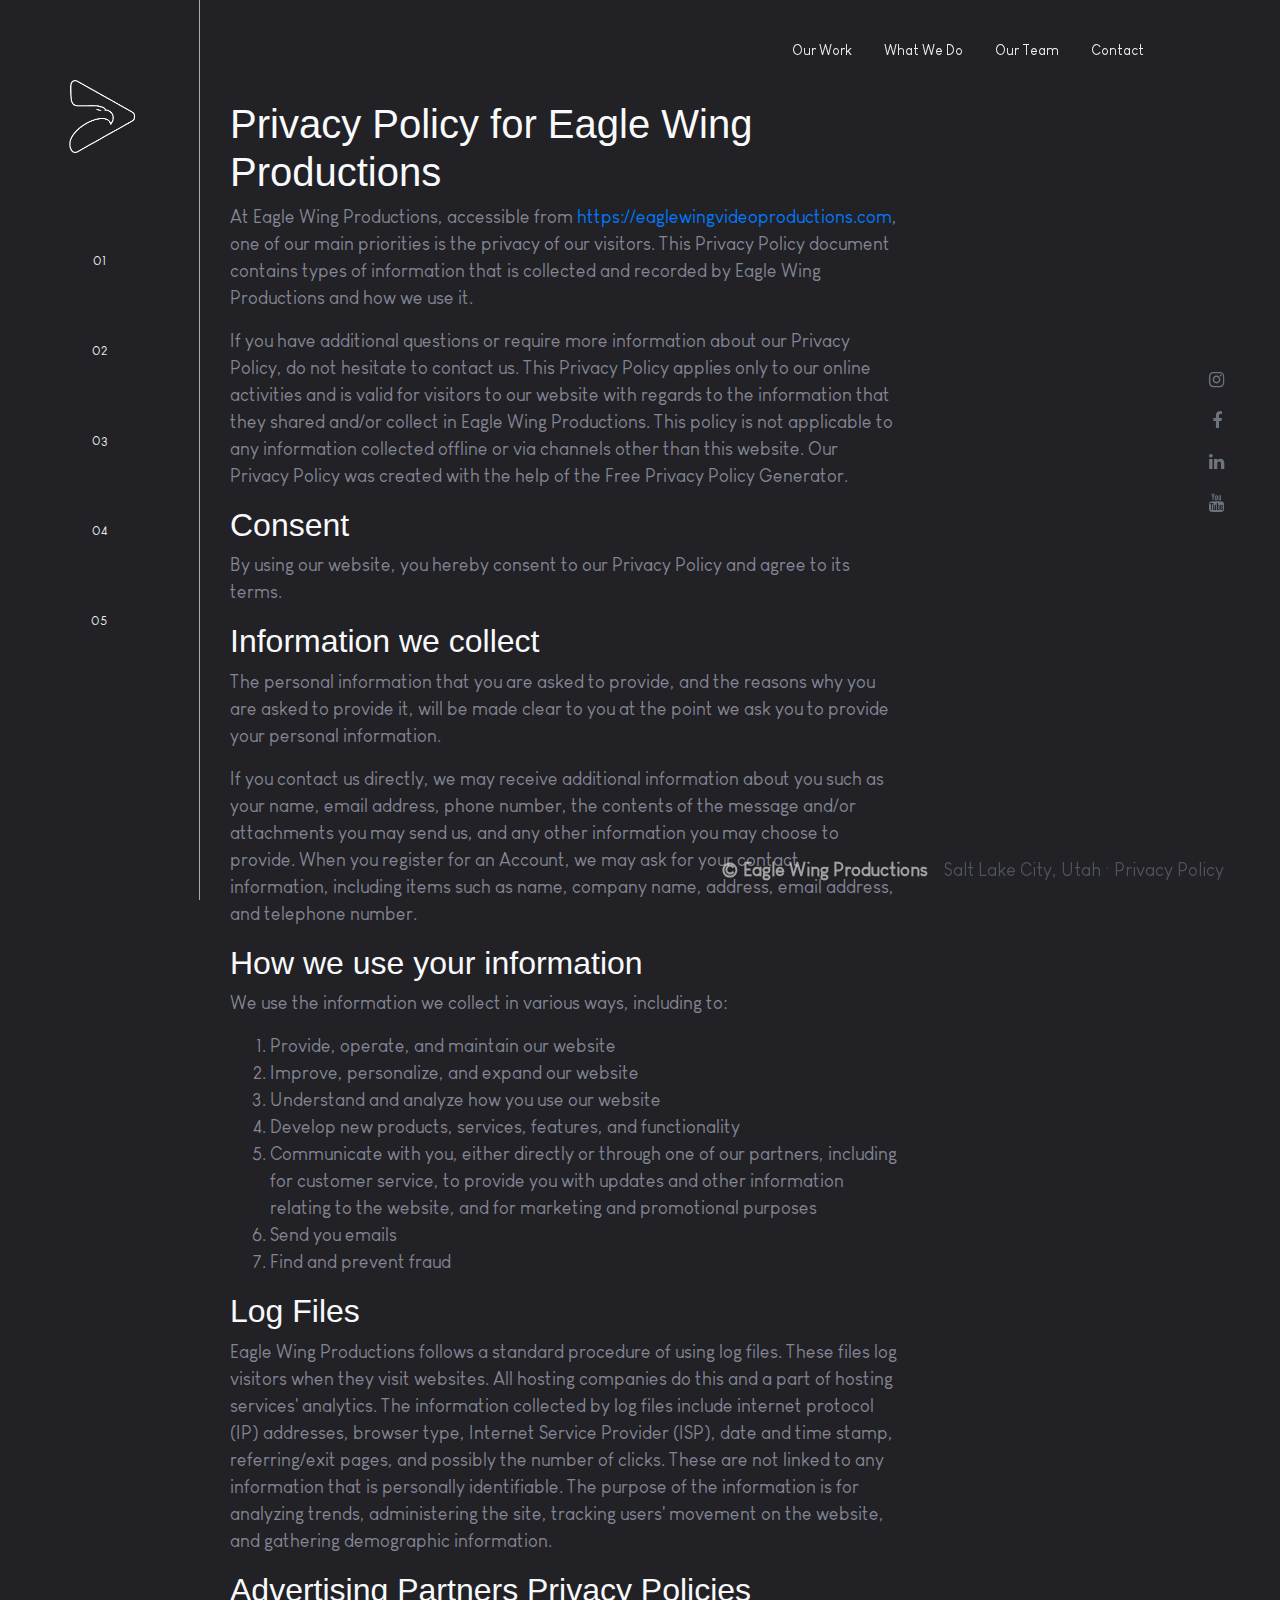
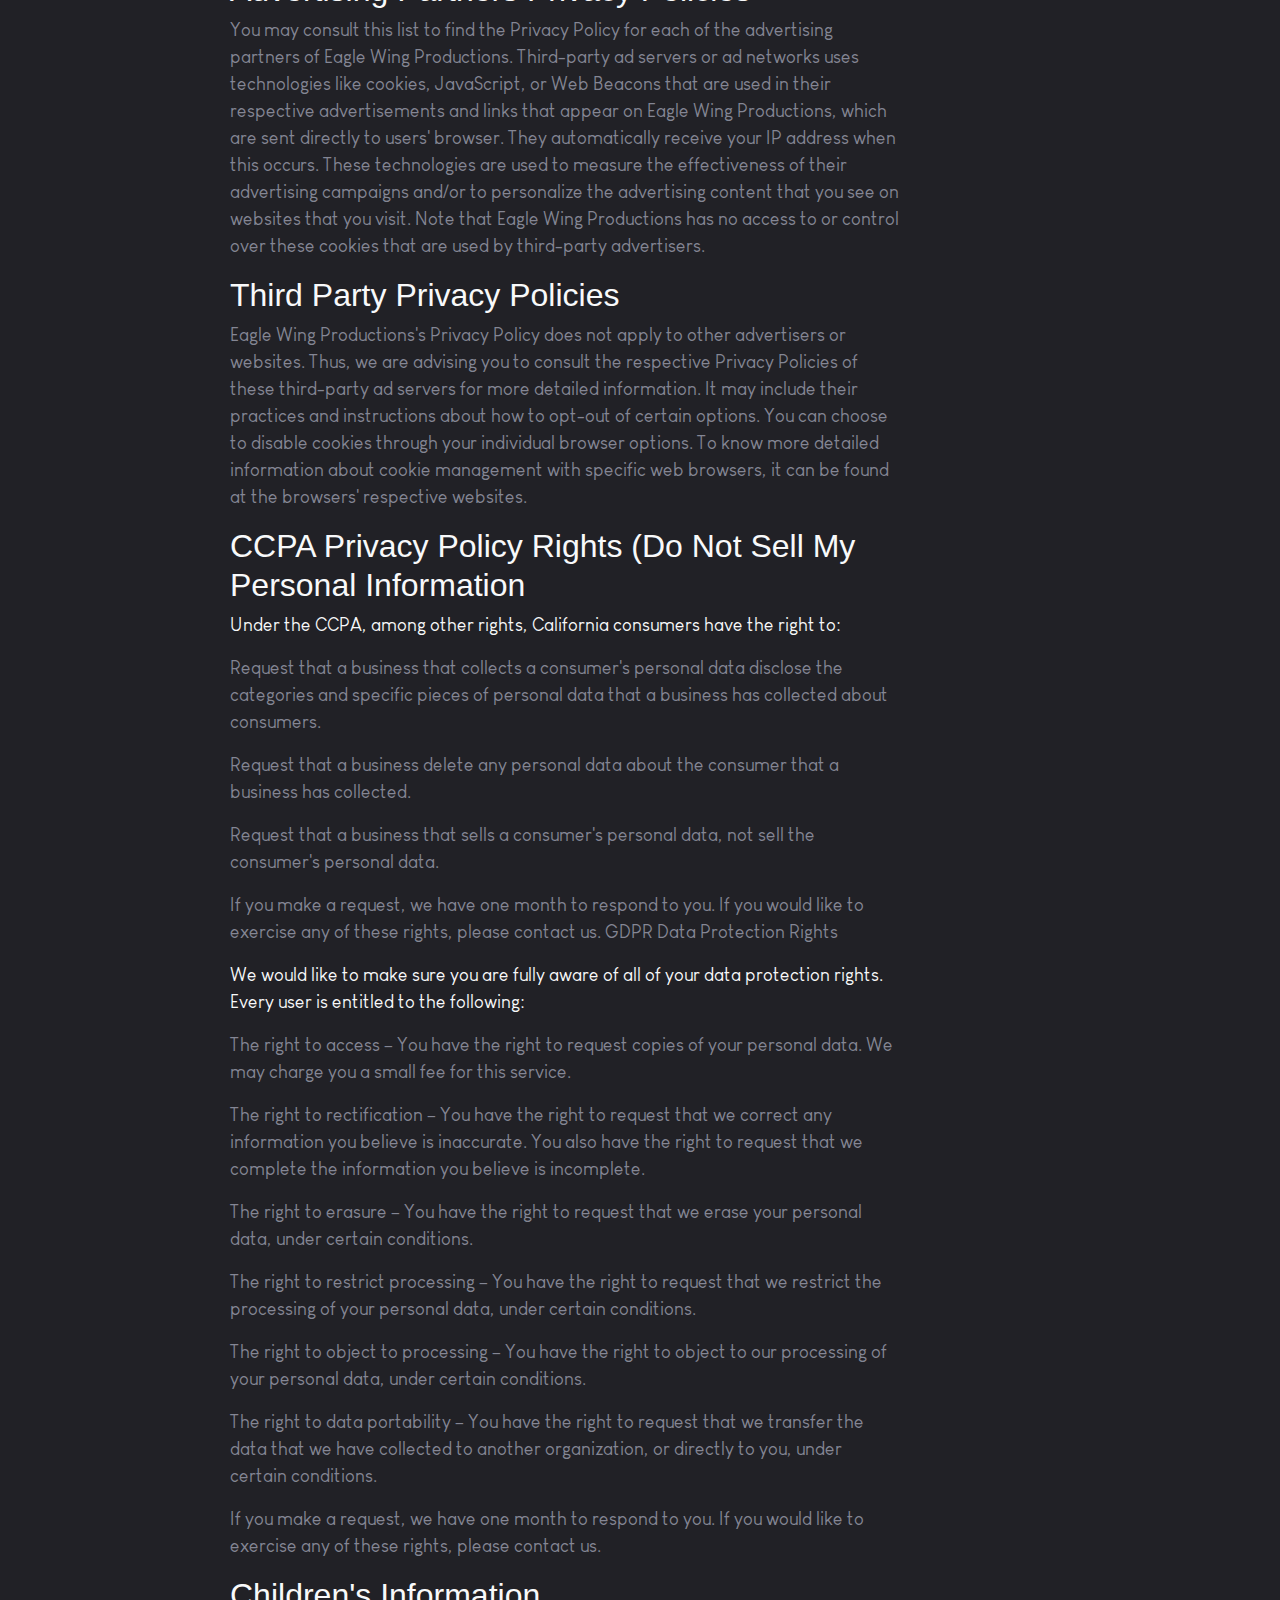
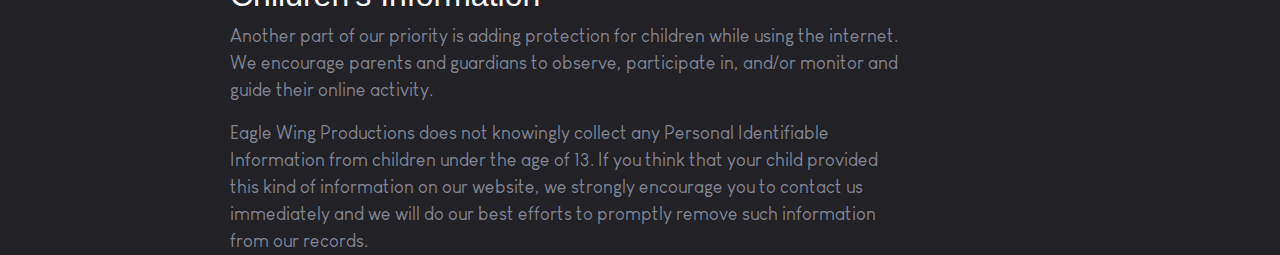
==== privacy-policy.html @ 9ea64480 "UPDATE: added privacy policy pages, updated logos" ====
<!DOCTYPE html>
<html lang="en">
  <head>
    <!-- Google Tag Manager -->
    <script>
      (function (w, d, s, l, i) {
        w[l] = w[l] || [];
        w[l].push({ "gtm.start": new Date().getTime(), event: "gtm.js" });
        var f = d.getElementsByTagName(s)[0],
          j = d.createElement(s),
          dl = l != "dataLayer" ? "&l=" + l : "";
        j.async = true;
        j.src = "https://www.googletagmanager.com/gtm.js?id=" + i + dl;
        f.parentNode.insertBefore(j, f);
      })(window, document, "script", "dataLayer", "GTM-PT353Z7");
    </script>
    <!-- End Google Tag Manager -->
    <meta charset="UTF-8" />
    <meta name="viewport" content="width=device-width, initial-scale=1.0" />
    <meta http-equiv="X-UA-Compatible" content="ie=edge" />

    <title>Eagle Wing Productions | Privacy Policy</title>
    <meta property="og:title" content="Eagle Wing Productions" />
    <meta
      property="og:description"
      content="Read the following provided privacy policy for Eagle Wing Productions."
    />
    <meta property="og:image" content="img/black-logo.png" />
    <link
      rel="stylesheet"
      href="https://fonts.googleapis.com/css?family=Open+Sans:400,600"
    />
    <link
      rel="stylesheet"
      href="https://cdnjs.cloudflare.com/ajax/libs/font-awesome/4.7.0/css/font-awesome.min.css"
    />
    <link rel="stylesheet" href="./css/bootstrap.min.css" />
    <link rel="stylesheet" href="./css/app.css" />
    <link rel="shortcut icon" href="./img/black-logo.png" type="image/x-icon" />
    <script src="./js/app.js" defer></script>
  </head>
  <body>
    <!-- Google Tag Manager (noscript) -->
    <noscript
      ><iframe
        src="https://www.googletagmanager.com/ns.html?id=GTM-PT353Z7"
        height="0"
        width="0"
        style="display: none; visibility: hidden"
      ></iframe
    ></noscript>
    <!-- End Google Tag Manager (noscript) -->

    <div class="pageContainer">
      <div class="menuIcon">
        <svg
          xmlns="http://www.w3.org/2000/svg"
          width="35"
          height="35"
          viewBox="0 0 24 24"
          fill="none"
          stroke="currentColor"
          stroke-width="2"
          stroke-linecap="round"
          stroke-linejoin="round"
          class="feather feather-menu"
        >
          <line x1="3" y1="12" x2="21" y2="12"></line>
          <line x1="3" y1="6" x2="21" y2="6"></line>
          <line x1="3" y1="18" x2="21" y2="18"></line>
        </svg>
      </div>
      <!-- Sidebar -->
      <aside class="containerSidebar">
        <div class="sideNavLogoContainer align-start">
          <a href="/#home">
            <img
              class="img-fluid"
              src="./img/white-logo.png"
              alt="Eagle Wing Productions"
              id="sideNavLogo"
            />
          </a>
        </div>
        <nav id="sideNavLinks">
          <ul>
            <li>
              <a href="/#home" class="nav-link"
                ><span>01</span><span>Home</span></a
              >
            </li>
            <li>
              <a href="/#ourWork" class="nav-link"
                ><span>02</span><span>Our Work</span></a
              >
            </li>
            <li>
              <a href="/#whatWeDo" class="nav-link"
                ><span>03</span><span>What We Do</span></a
              >
            </li>
            <li>
              <a href="/#ourTeam" class="nav-link"
                ><span>04</span><span>Our Team</span></a
              >
            </li>
            <li>
              <a href="/#contactUs" class="nav-link"
                ><span>05</span><span>Contact Us</span></a
              >
            </li>
          </ul>
        </nav>
        <div class="sideNavLogoContainer align-end">
          <!-- <img class="mb-4" src="./img/sidewheel-removebg-preview.png" alt=""> -->
        </div>
      </aside>

      <!-- Main -->
      <main class="containerMain">
        <nav id="topNav">
          <ul>
            <li><a href="/#ourWork" class="nav-link">Our Work</a></li>
            <li><a href="/#whatWeDo" class="nav-link">What We Do</a></li>
            <li><a href="/#ourTeam" class="nav-link">Our Team</a></li>
            <li><a href="/#contactUs" class="nav-link">Contact</a></li>
          </ul>
        </nav>
        <aside id="socialMediaContainer">
          <ul>
            <li>
              <a href="https://www.instagram.com/eaglewingproductions"
                ><i class="fa fa-instagram text-secondary hover-primary"></i
              ></a>
            </li>
            <li>
              <a href="https://www.facebook.com/eaglewingvideoproductions"
                ><i class="fa fa-facebook-f text-secondary hover-primary"></i
              ></a>
            </li>
            <li>
              <a href="https://www.linkedin.com/company/85626900"
                ><i class="fa fa-linkedin text-secondary hover-primary"></i
              ></a>
            </li>
            <li>
              <a href="https://www.youtube.com/channel/UCulRaqNP8wAOh4mTZtdH7AQ"
                ><i class="fa fa-youtube text-secondary hover-primary"></i
              ></a>
            </li>
          </ul>
        </aside>
        <div class="sectionContainer topbuffer">
          <section class="section">
            <div class="container">
              <div class="col-md-8">
                <h1 class="text-light">
                  Privacy Policy for Eagle Wing Productions
                </h1>
                <p>
                  At Eagle Wing Productions, accessible from
                  <a href="https://eaglewingvideoproductions.com"
                    >https://eaglewingvideoproductions.com</a
                  >, one of our main priorities is the privacy of our visitors.
                  This Privacy Policy document contains types of information
                  that is collected and recorded by Eagle Wing Productions and
                  how we use it.
                </p>
                <p>
                  If you have additional questions or require more information
                  about our Privacy Policy, do not hesitate to contact us. This
                  Privacy Policy applies only to our online activities and is
                  valid for visitors to our website with regards to the
                  information that they shared and/or collect in Eagle Wing
                  Productions. This policy is not applicable to any information
                  collected offline or via channels other than this website. Our
                  Privacy Policy was created with the help of the Free Privacy
                  Policy Generator.
                </p>
              </div>
              <div class="col-md-8">
                <h2 class="text-light">Consent</h2>
                <p>
                  By using our website, you hereby consent to our Privacy Policy
                  and agree to its terms.
                </p>
              </div>
              <div class="col-md-8">
                <h2 class="text-light">Information we collect</h2>
                <p>
                  The personal information that you are asked to provide, and
                  the reasons why you are asked to provide it, will be made
                  clear to you at the point we ask you to provide your personal
                  information.
                </p>
                <p>
                  If you contact us directly, we may receive additional
                  information about you such as your name, email address, phone
                  number, the contents of the message and/or attachments you may
                  send us, and any other information you may choose to provide.
                  When you register for an Account, we may ask for your contact
                  information, including items such as name, company name,
                  address, email address, and telephone number.
                </p>
              </div>
              <div class="col-md-8">
                <h2 class="text-light">How we use your information</h2>
                <p>
                  We use the information we collect in various ways, including
                  to:
                </p>
                <ol>
                  <li>Provide, operate, and maintain our website</li>
                  <li>Improve, personalize, and expand our website</li>
                  <li>Understand and analyze how you use our website</li>
                  <li>
                    Develop new products, services, features, and functionality
                  </li>
                  <li>
                    Communicate with you, either directly or through one of our
                    partners, including for customer service, to provide you
                    with updates and other information relating to the website,
                    and for marketing and promotional purposes
                  </li>
                  <li>Send you emails</li>
                  <li>Find and prevent fraud</li>
                </ol>
              </div>
              <div class="col-md-8">
                <h2 class="text-light">Log Files</h2>
                <p>
                  Eagle Wing Productions follows a standard procedure of using
                  log files. These files log visitors when they visit websites.
                  All hosting companies do this and a part of hosting services'
                  analytics. The information collected by log files include
                  internet protocol (IP) addresses, browser type, Internet
                  Service Provider (ISP), date and time stamp, referring/exit
                  pages, and possibly the number of clicks. These are not linked
                  to any information that is personally identifiable. The
                  purpose of the information is for analyzing trends,
                  administering the site, tracking users' movement on the
                  website, and gathering demographic information.
                </p>
              </div>
              <div class="col-md-8">
                <h2 class="text-light">
                  Advertising Partners Privacy Policies
                </h2>
                <p>
                  You may consult this list to find the Privacy Policy for each
                  of the advertising partners of Eagle Wing Productions.
                  Third-party ad servers or ad networks uses technologies like
                  cookies, JavaScript, or Web Beacons that are used in their
                  respective advertisements and links that appear on Eagle Wing
                  Productions, which are sent directly to users' browser. They
                  automatically receive your IP address when this occurs. These
                  technologies are used to measure the effectiveness of their
                  advertising campaigns and/or to personalize the advertising
                  content that you see on websites that you visit. Note that
                  Eagle Wing Productions has no access to or control over these
                  cookies that are used by third-party advertisers.
                </p>
              </div>
              <div class="col-md-8">
                <h2 class="text-light">Third Party Privacy Policies</h2>
                <p>
                  Eagle Wing Productions's Privacy Policy does not apply to
                  other advertisers or websites. Thus, we are advising you to
                  consult the respective Privacy Policies of these third-party
                  ad servers for more detailed information. It may include their
                  practices and instructions about how to opt-out of certain
                  options. You can choose to disable cookies through your
                  individual browser options. To know more detailed information
                  about cookie management with specific web browsers, it can be
                  found at the browsers' respective websites.
                </p>
              </div>
              <div class="col-md-8">
                <h2 class="text-light">
                  CCPA Privacy Policy Rights (Do Not Sell My Personal
                  Information
                </h2>
                <p class="text-light">
                  Under the CCPA, among other rights, California consumers have
                  the right to:
                </p>
                <p>
                  Request that a business that collects a consumer's personal
                  data disclose the categories and specific pieces of personal
                  data that a business has collected about consumers.
                </p>
                <p>
                  Request that a business delete any personal data about the
                  consumer that a business has collected.
                </p>
                <p>
                  Request that a business that sells a consumer's personal data,
                  not sell the consumer's personal data.
                </p>
                <p>
                  If you make a request, we have one month to respond to you. If
                  you would like to exercise any of these rights, please contact
                  us. GDPR Data Protection Rights
                </p>
                <p class="text-light">
                  We would like to make sure you are fully aware of all of your
                  data protection rights. Every user is entitled to the
                  following:
                </p>
                <p>
                  The right to access – You have the right to request copies of
                  your personal data. We may charge you a small fee for this
                  service.
                </p>
                <p>
                  The right to rectification – You have the right to request
                  that we correct any information you believe is inaccurate. You
                  also have the right to request that we complete the
                  information you believe is incomplete.
                </p>
                <p>
                  The right to erasure – You have the right to request that we
                  erase your personal data, under certain conditions.
                </p>
                <p>
                  The right to restrict processing – You have the right to
                  request that we restrict the processing of your personal data,
                  under certain conditions.
                </p>
                <p>
                  The right to object to processing – You have the right to
                  object to our processing of your personal data, under certain
                  conditions.
                </p>
                <p>
                  The right to data portability – You have the right to request
                  that we transfer the data that we have collected to another
                  organization, or directly to you, under certain conditions.
                </p>
                <p>
                  If you make a request, we have one month to respond to you. If
                  you would like to exercise any of these rights, please contact
                  us.
                </p>
              </div>
              <div class="col-md-8">
                <h2 class="text-light">Children's Information</h2>
                <p>
                  Another part of our priority is adding protection for children
                  while using the internet. We encourage parents and guardians
                  to observe, participate in, and/or monitor and guide their
                  online activity.
                </p>
                <p>
                  Eagle Wing Productions does not knowingly collect any Personal
                  Identifiable Information from children under the age of 13. If
                  you think that your child provided this kind of information on
                  our website, we strongly encourage you to contact us
                  immediately and we will do our best efforts to promptly remove
                  such information from our records.
                </p>
              </div>
            </div>
          </section>

          <footer>
            <div>
              <div class="d-inline mx-1 text-light">
                <strong>© Eagle Wing Productions</strong>
              </div>
              <div class="d-inline mx-2">
                <span class="text-muted">Salt Lake City, Utah</span>
                ·
                <a href="./privacy-policy.html" class="text-muted"
                  >Privacy Policy</a
                >
              </div>
            </div>
          </footer>
        </div>
      </main>
    </div>
  </body>
</html>
---- css/app.css ----
@font-face {
  font-family: "Louis George Cafe";
  src: url("../webfonts/LouisGeorgeCafe.ttf") format("truetype");
  font-weight: normal;
  font-style: normal;
}

:root {
  --primary: #be8f1a;
  --secondary: #848694;
  --gray: #323337;
  --dark: #212126;
  --font-family: "Louis George Cafe", Arial, Helvetica, sans-serif;
}

html {
  scroll-behavior: smooth;
  box-sizing: border-box;
}

body {
  font-family: var(--font-family);
  font-size: 18px;
  font-weight: 400;
  overflow-x: hidden;
  color: var(--secondary);
  background: var(--dark);
  padding: 0;
  margin: 0;
}

h1,
h2,
h3,
h4,
h5,
h6 {
  font-family: "Century Gothic Bold", Arial, Helvetica, sans-serif;
}

a#showreelBtn {
  display: inline-block;
  font-size: inherit;
}

.maxw-550 {
  max-width: 550px;
}

.pageContainer {
  display: flex;
  /* height: 100vh; */
}

.containerSidebar {
  border-right: 0.01px solid #aaa;
  width: 100%;
  z-index: 9998;
  position: fixed;
  left: -100%;
  display: grid;
  grid-template-rows: 1fr 2fr 1fr;
  background-color: rgba(0, 0, 0, 0.9);
  height: 100vh;
}

.sectionContainer {
  height: 100vh;
}

.section {
  /* Take full size */
  min-height: 75vh;
  margin-top: 5rem;
  margin-bottom: 5rem;
  width: 100%;
}

/* .no-x {
  overflow-x: hidden;
} */

.menuIcon {
  position: absolute;
  top: 5px;
  left: 5px;
  padding: 0.3rem;
  z-index: 9999;
}

.containerMain {
  /* Take the remaining width */
  flex: 1;
  position: relative;
}

a {
  transition: all 0.3s ease;
}

.mt-185 {
  margin-top: 185px;
}

.h1 {
  font-size: 3.5rem;
  font-weight: 700;
}

#showreelBtn,
#submitBtn {
  background-color: transparent;
  border-top-right-radius: 15px;
  border-bottom-left-radius: 15px;
  color: #eee;
  border: 1px solid #aaa;
  font-size: 0.85rem;
  font-weight: 600;
  padding: 0;
  transition: border-color, background-color 0.3s;
}

#showreelBtn:hover,
#submitBtn:hover {
  border-color: #fff;
  background-color: var(--primary);
}

.sectionTitle {
  color: var(--primary);
  text-transform: uppercase;
  letter-spacing: 0.5rem;
  font-size: 0.85rem;
}

#home {
  background-size: cover;
  background-position: 80% 0%;
  background-repeat: no-repeat;
  position: relative;
  overflow: hidden;
}

#myVideo {
  position: absolute;
  right: -15px;
  top: -215px;
  width: 100%;
  height: 100%;
  z-index: -1;
  border: 3px solid rgb(33, 33, 37);
  background-color: var(--dark);
}

/* OUR WORK */

#ourWork {
  background-image: url(../img/backgrounds/our-work.png);
  background-size: cover;
  background-position: 80% 0%;
  background-repeat: no-repeat;
}

.videoContainer {
  display: grid;
  grid-template-columns: 1fr;
  grid-template-rows: auto;
  align-items: center;
  margin-top: 1rem;
  margin-bottom: 1rem;
  max-width: 1400px;
  margin-left: auto;
  margin-right: auto;
}

.videoContainer > img {
  z-index: 1;
  display: none;
}

.videoContainer > iframe {
  aspect-ratio: 16/9;
  width: 100%;
}

.dim {
  animation: dim 0.5s ease-in-out;
}

@keyframes dim {
  50% {
    opacity: 0.5;
  }
  100% {
    opacity: 1;
  }
}

.grayscale {
  filter: grayscale(100%);
}

.arrow:hover {
  transform: scale(1.1);
  cursor: pointer;
}

/* END OUR WORK */

/* SERVICES */
.servicesContainer {
  display: grid;
  grid-template-columns: 1fr;
  grid-template-rows: repeat(4, 100px);
  gap: 10px 10px;
}

.services {
  border-radius: 5px;
  color: white;
  font-size: 1.3rem;
  font-weight: 600;
}

.services:nth-child(1) {
  background-image: url(../img/gallery/video-production.jpeg);
  background-size: cover;
  background-position: 0% 50%;
  background-repeat: no-repeat;
}
.services:nth-child(2) {
  background-image: url(../img/gallery/custom-request.jpeg);
  background-size: cover;
  background-position: 0% 50%;
  background-repeat: no-repeat;
}
.services:nth-child(3) {
  background-image: url(../img/gallery/commercials.jpeg);
  background-size: cover;
  background-position: 0% 0%;
  background-repeat: no-repeat;
}
.services:nth-child(4) {
  background-image: url(../img/gallery/corporate-video.jpeg);
  background-size: cover;
  background-position: 0% 65%;
  background-repeat: no-repeat;
}

.clientsContainer {
  margin-top: 3rem;
  margin-bottom: 3rem;
  text-align: center;
  /* height: 43px; */
  /* width: 5076px; */
  /* background: url(../img/clients/all-clients-xl\ \(1\).png);
  animation: slide 60s linear infinite; */
  display: flex;
  justify-content: space-evenly;
  align-items: center;
  flex-wrap: wrap;
  gap: 2rem;
}

.flex-item {
  flex-basis: 25%;
}

@keyframes slide {
  0% {
    transform: translate3d(0, 0, 0);
  }
  100% {
    transform: translate3d(-1692px, 0, 0); /* The image width */
  }
}
/* END SERVICES */

/* #whatWeDo {
  position: relative;
} */

#servicesEagle {
  position: absolute;
  right: 0;
  top: -340px;
  max-width: 100%;
}

.show-mobile {
  display: block;
}

#contactUs {
  background-image: url(../img/backgrounds/what-we-do.png);
  background-size: cover;
  background-position: 80% 0%;
  background-repeat: no-repeat;
}

.btn {
  color: #fff;
  border: 1px solid #fff;
  padding: 0.75rem;
  border-radius: 0px 15px 0px 15px;
}

.btn:hover {
  background-color: #be8f1a;
}

.color-primary {
  color: var(--primary);
}

.color-gray {
  color: var(--secondary);
}

.color-light {
  color: #eee;
}

.background-primary {
  background-color: var(--primary);
}

.bg-clip {
  overflow: clip;
}

/* NAVS */
.nav-link {
  font-weight: 400;
  font-size: 14px;
}

.nav-link:hover {
  color: white;
}

/* TOPNAV */
#topNav {
  position: fixed;
  top: 2rem;
  display: none;
  z-index: 9999;
}

#topNav > ul {
  display: flex;
  list-style: none;
  padding: 0;
  transition: background-color 0.3s;
  border-radius: 5px;
}

#topNav .nav-link {
  color: #eee;
}

/* SIDENAV */
#sideNavLogo {
  max-width: 100px;
  padding-left: 10px;
  margin-top: 4.5rem;
}

.sideNavLogoContainer {
  display: flex;
  justify-content: center;
}

.align-start {
  align-items: flex-start;
}

.align-end {
  align-items: flex-end;
}

#sideNavLinks > ul {
  padding: 0;
  list-style: none;
  display: flex;
  flex-direction: column;
  align-items: stretch;
  justify-content: space-around;
  height: 100%;
}

#sideNavLinks .nav-link {
  color: #eee;
  font-size: 0.8rem;
  display: flex;
  flex-direction: column;
  align-items: center;
  justify-content: center;
  padding-top: 0px;
  padding-bottom: 0px;
}

#sideNavLinks .nav-link:hover {
  border-right: 2px solid #eee;
}

#sideNavLinks .active > span:nth-child(2) {
  opacity: 1;
}

/* END SIDENAV */

/* SOCIAL MEDIA ICONS */
#socialMediaContainer {
  position: fixed;
  right: 3rem;
  display: none;
  height: 100%;
  z-index: 9999;
}

#socialMediaContainer ul {
  list-style: none;
  padding: 0;
  display: flex;
  flex-direction: column;
  justify-content: space-around;
  align-items: center;
  height: 20%;
  padding: 0.5rem;
  transition: background-color 0.3s;
  border-radius: 5px;
}

.hover-primary:hover {
  color: var(--primary) !important;
}

/* END NAVS */

/* CONTACT FORM */
.form .form-control {
  background-color: transparent;
  color: #eee;
  border-top: none;
  border-left: none;
  border-right: none;
  border-bottom: 1px solid #aaa;
}

.form .form-control:focus {
  border-top: none;
  border-left: none;
  border-right: none;
  border-color: #fff;
}

.form .form-control:hover {
  border-color: #fff;
}

.form label {
  font-size: 0.85rem;
  font-weight: 600;
}

.alert {
  position: fixed;
  text-align: center;
  top: 2rem;
  max-width: 600px;
  min-width: 300px;
  left: 20%;
}

.d-none {
  display: none;
}
/* END CONTACT FORM */

/* LIGHTBOX */
#fade {
  display: none;
  position: fixed;
  top: 0%;
  left: 0%;
  width: 100%;
  height: 100%;
  background-color: black;
  z-index: 1001;
  -moz-opacity: 0.8;
  opacity: 0.8;
  filter: alpha(opacity=80);
}

#VisaChipCardVideo {
  width: 100%;
  max-width: 100%;
  aspect-ratio: 16/9;
}

#light {
  display: none;
  position: fixed;
  top: 5vh;
  left: 0;
  width: 100vw;
  max-width: 100vw;
  margin-left: auto;
  margin-right: auto;
  background: transparent;
  z-index: 1002;
  overflow: visible;
  transition: display 2s;
}

#boxclose {
  float: right;
  cursor: pointer;
  color: #fff;
  border: 1px solid #aeaeae;
  border-radius: 3px;
  background: #222222;
  font-size: 31px;
  font-weight: bold;
  display: inline-block;
  line-height: 0px;
  padding: 11px 3px;
  position: absolute;
  right: 2px;
  top: 2px;
  z-index: 1002;
  opacity: 0.9;
}

.boxclose:before {
  content: "×";
}

#fade:hover ~ #boxclose {
  display: none;
}

.test:hover ~ .test2 {
  display: none;
}

/* MEDIA QUERIES */

@media screen and (min-width: 768px) {
  .flex-item {
    flex: 1 1;
  }

  .topbuffer {
    margin-top: 100px;
  }
  /* FOOTER */
  footer {
    position: fixed;
    bottom: 1rem;
    right: 3rem;
    width: fit-content;
    z-index: 9999;
    opacity: 0.6;
    transition: opacity 0.5s;
  }
  footer:hover {
    opacity: 1;
  }
  #myVideo {
    right: 0;
    top: 0;
  }
  #whatWeDo,
  #ourTeam {
    height: fit-content;
  }
  #servicesEagle {
    position: absolute;
    right: -140px;
    top: -340px;
    max-width: 290%;
  }
  .menuIcon {
    display: none;
  }
  .containerMain {
    margin-left: 200px;
  }
  .containerSidebar {
    width: 20%;
    max-width: 200px;
    position: fixed;
    left: 0%;
    z-index: 9999;
    background-color: var(--dark);
    font-size: inherit;
  }
  #topNav {
    display: flex;
    justify-content: flex-end;
    align-items: center;
    width: calc(100% - 25%);
  }
  #socialMediaContainer {
    display: flex;
    align-items: center;
  }
  .videoContainer img:nth-child(3) {
    display: initial;
  }
  .videoContainer {
    grid-template-columns: 1.25fr 1fr;
    margin-top: 4rem;
    margin-bottom: 4rem;
  }
  #sideNavLinks .active {
    border-right: 2px solid #eee;
  }

  #sideNavLinks a > span:nth-child(2) {
    opacity: 0;
    transition: opacity 0.3s;
  }
  #sideNavLinks a > span:nth-child(2):hover {
    opacity: 1;
  }
  .section {
    height: 70%;
    margin-top: 0;
    margin-bottom: 0;
  }
  #light {
    left: calc((100vw - 80vw) / 2);
    width: 80vw;
    max-width: 100vw;
    z-index: 99999;
  }
}

@media screen and (min-width: 992px) {
  #whatWeDo,
  #ourTeam {
    height: 100%;
  }
  .servicesContainer {
    grid-template-columns: 1fr 1fr;
    grid-template-rows: 1fr 1fr;
    z-index: -1;
  }
  .videoContainer img {
    display: initial;
  }
  .videoContainer {
    grid-template-columns: 1fr 1.25fr 1fr;
  }
  #ourTeamImg {
    position: absolute;
    left: 0;
    top: -215px;
    max-width: 125%;
  }
  /* #ourTeam {
    background-image: url(../img/take1ourteam.png);
    background-size: 50%;
    background-position: 90% 65%;
    background-repeat: no-repeat;
  } */
  .show-mobile {
    display: none;
  }
}

@media screen and (min-width: 1200px) {
  /* #ourTeam {
    background-position: 90% 80%;
  } */
  .section {
    height: 100%;
  }
}
@media screen and (min-width: 1400px) {
  /* #ourTeam {
    background-position: 90% 90%;
  } */
}
@media screen and (min-width: 1600px) {
  /* #ourTeam {
    background-position: 90% 105%;
  } */
}

@media (orientation: landscape) {
  #light {
    left: calc((100vw - 80vw) / 2);
    width: 80vw;
    max-width: 100vw;
  }
}
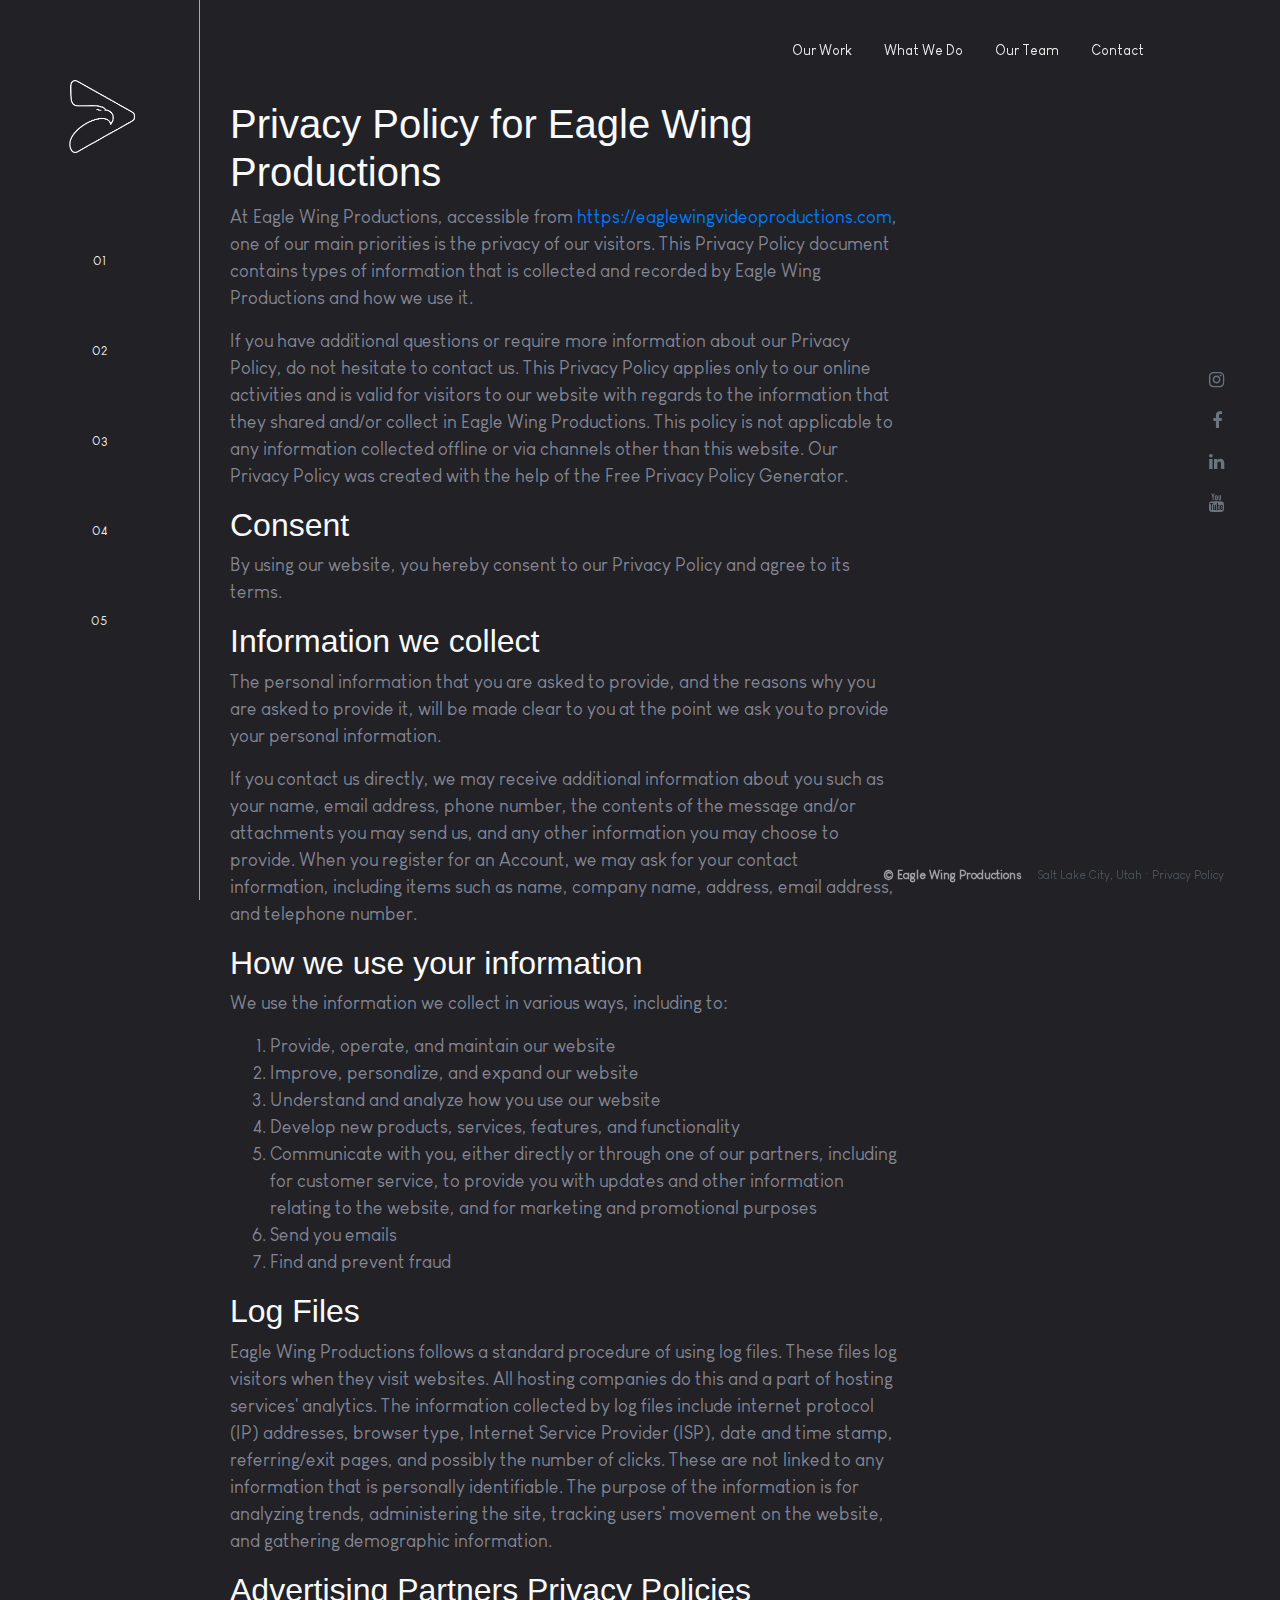
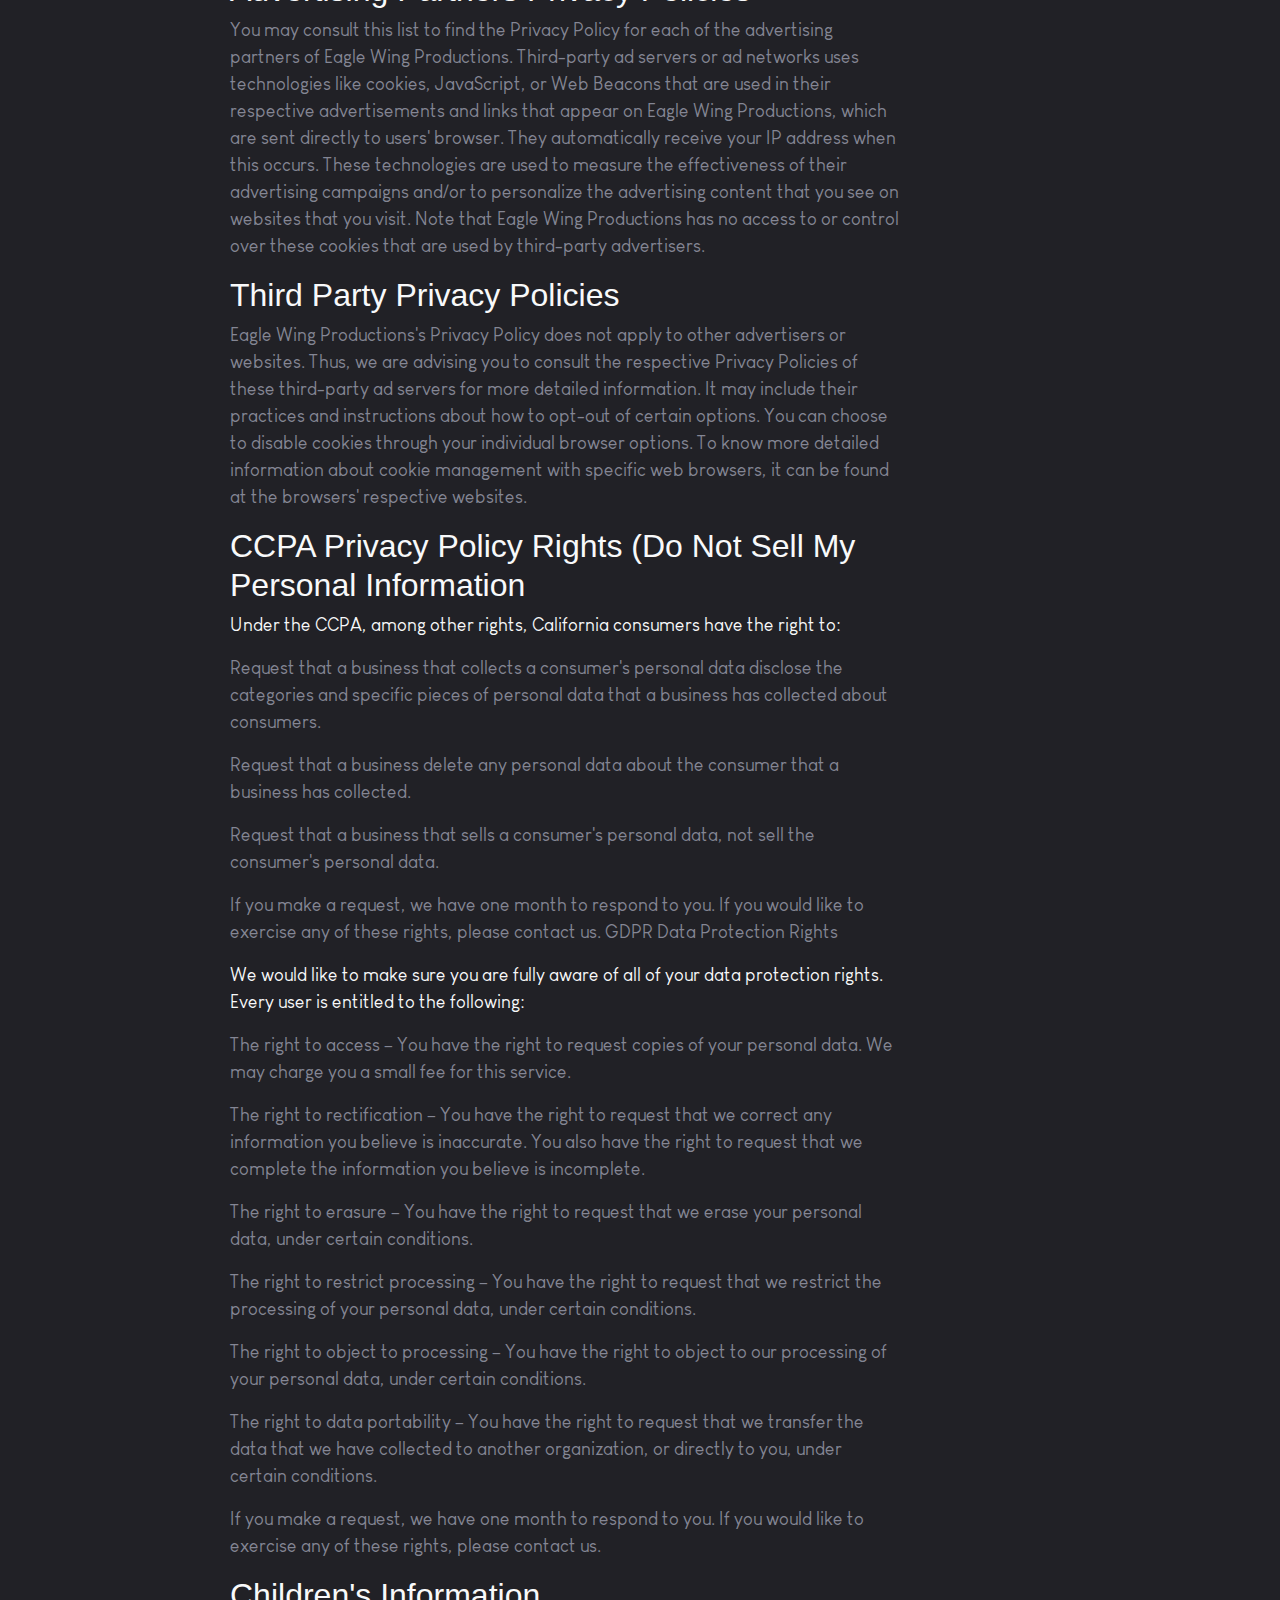
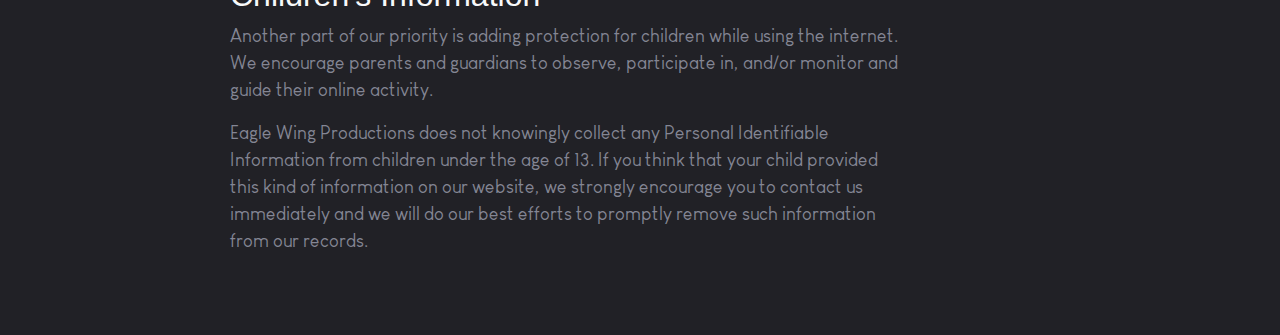
==== commit a0fa1ea6: "FIX: added bottom padding buffer for privacy page" ====
--- a/privacy-policy.html
+++ b/privacy-policy.html
@@ -152,7 +152,7 @@
         </aside>
         <div class="sectionContainer topbuffer">
           <section class="section">
-            <div class="container">
+            <div class="container bottomBuffer">
               <div class="col-md-8">
                 <h1 class="text-light">
                   Privacy Policy for Eagle Wing Productions
--- a/css/app.css
+++ b/css/app.css
@@ -545,11 +545,17 @@
   display: none;
 }
 
+/* PRIVACY POLICY */
+.bottomBuffer {
+  padding-bottom: 4rem;
+}
+
 /* MEDIA QUERIES */
 
 @media screen and (min-width: 768px) {
   .flex-item {
     flex: 1 1;
+    max-width: 50px;
   }
 
   .topbuffer {
@@ -557,6 +563,7 @@
   }
   /* FOOTER */
   footer {
+    font-size: 12px;
     position: fixed;
     bottom: 1rem;
     right: 3rem;
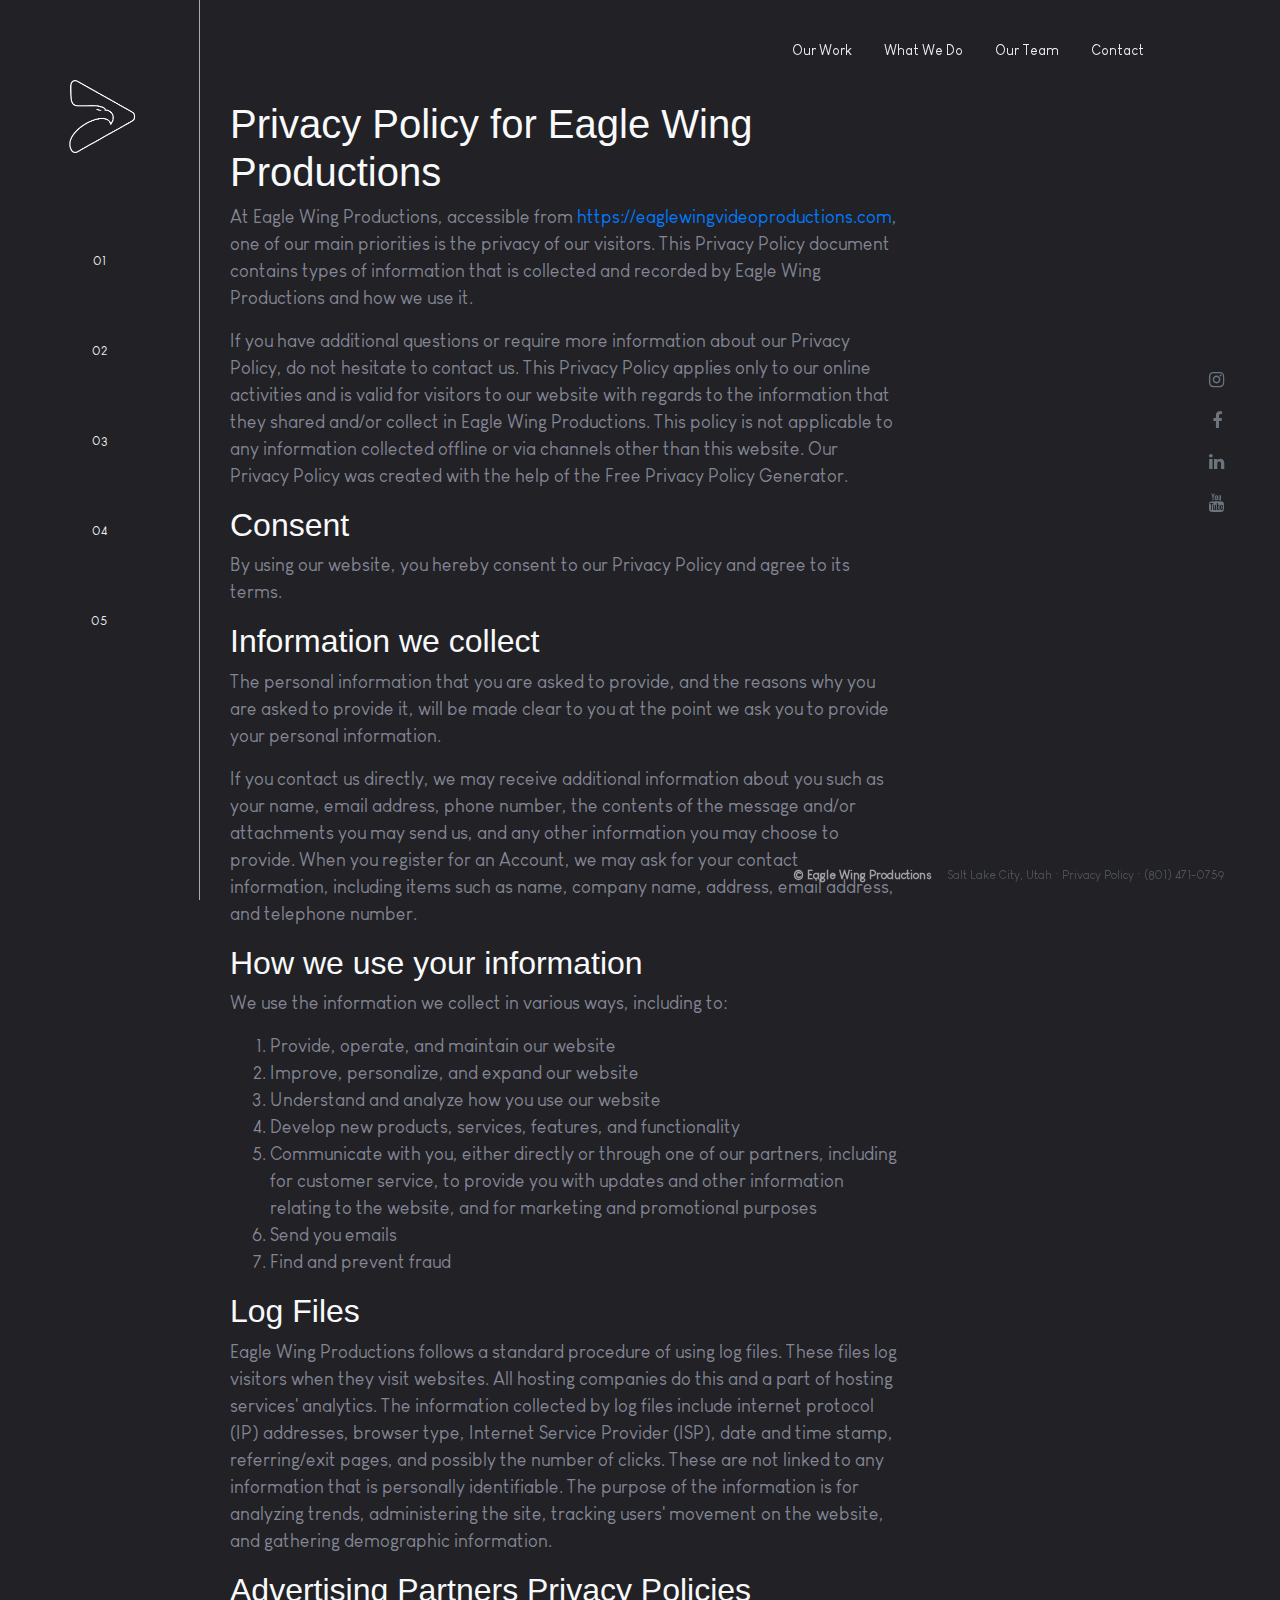
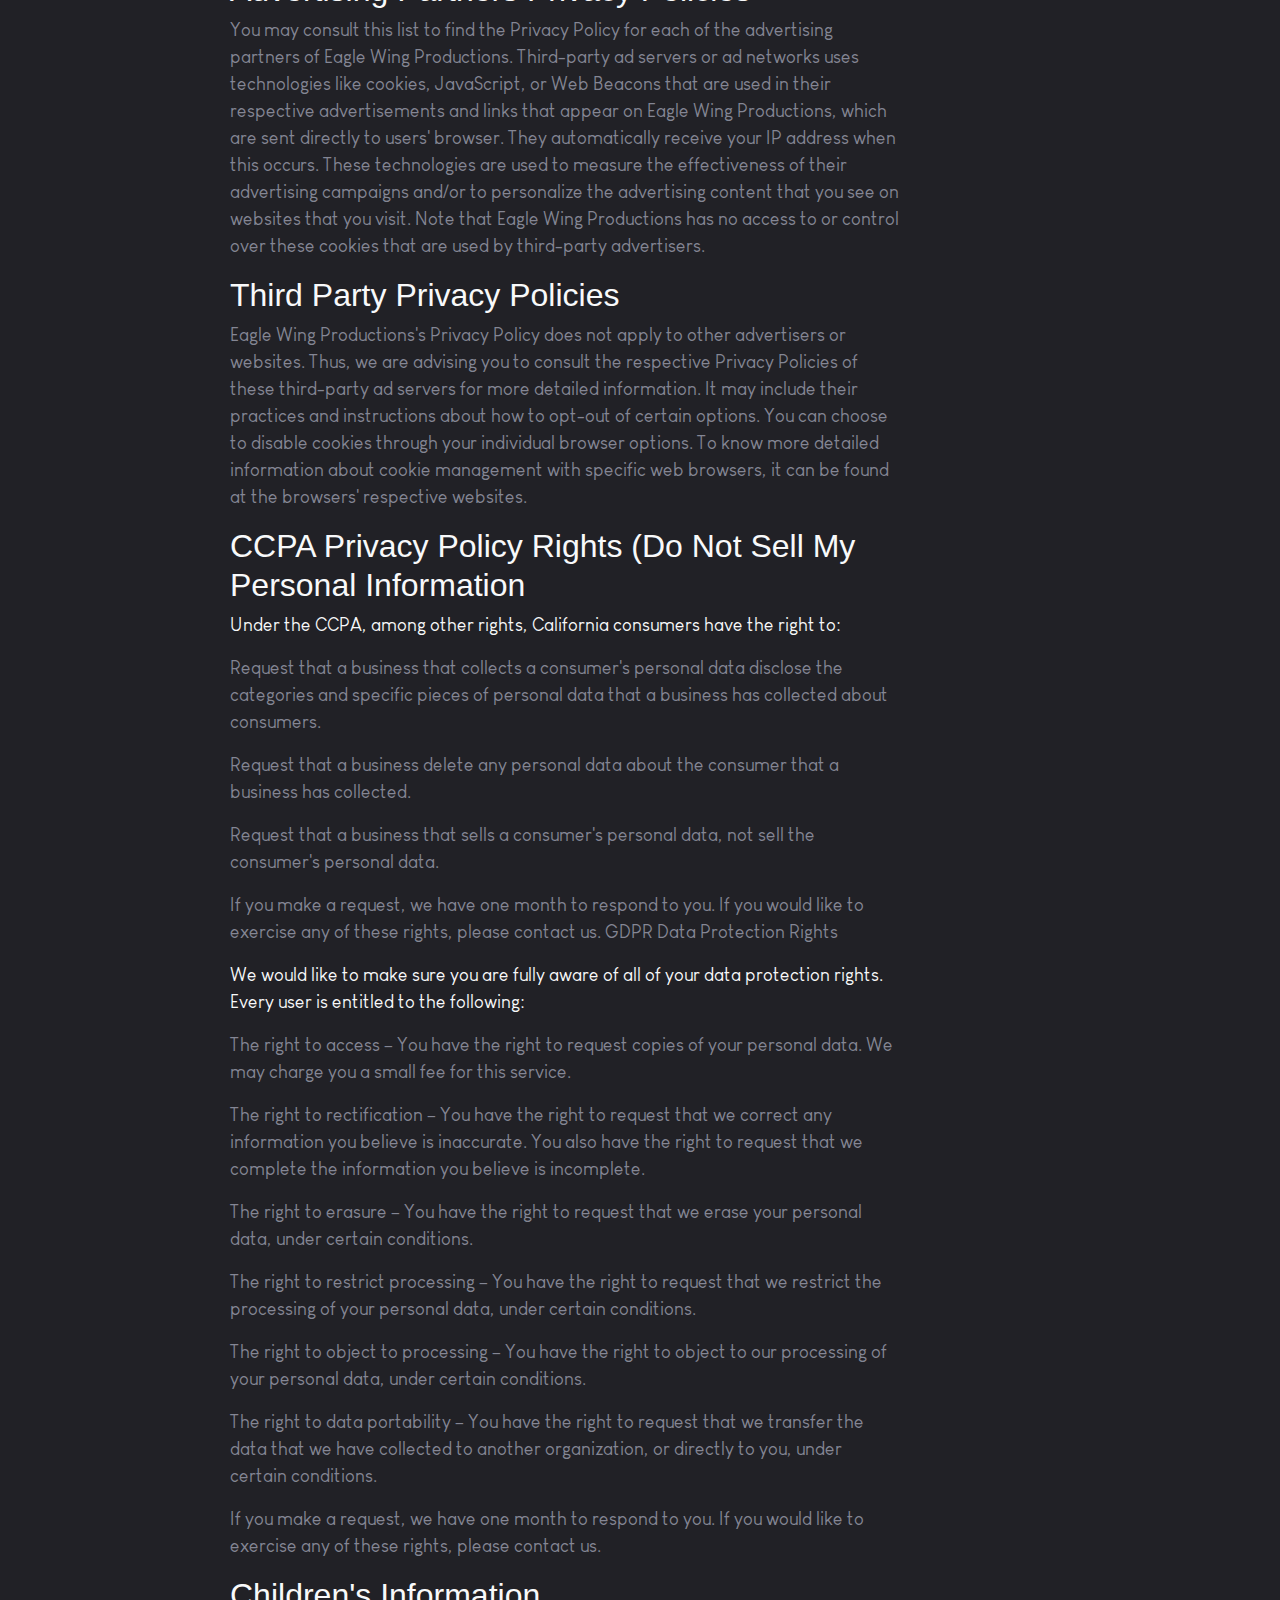
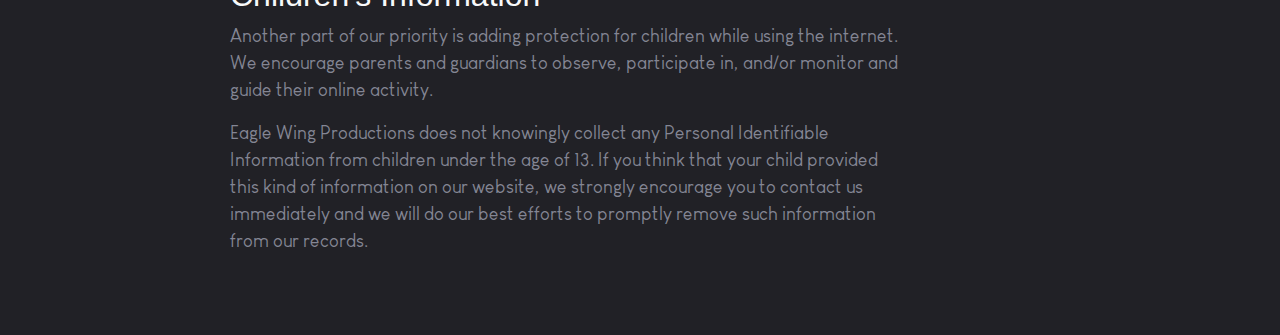
==== commit d7ddaa4e: "UPDATE: added phone number to footer" ====
--- a/privacy-policy.html
+++ b/privacy-policy.html
@@ -374,6 +374,10 @@
                 <a href="./privacy-policy.html" class="text-muted"
                   >Privacy Policy</a
                 >
+                ·
+                <a href="tel:+18014710759" class="text-muted"
+                  >(801) 471-0759</a
+                >
               </div>
             </div>
           </footer>
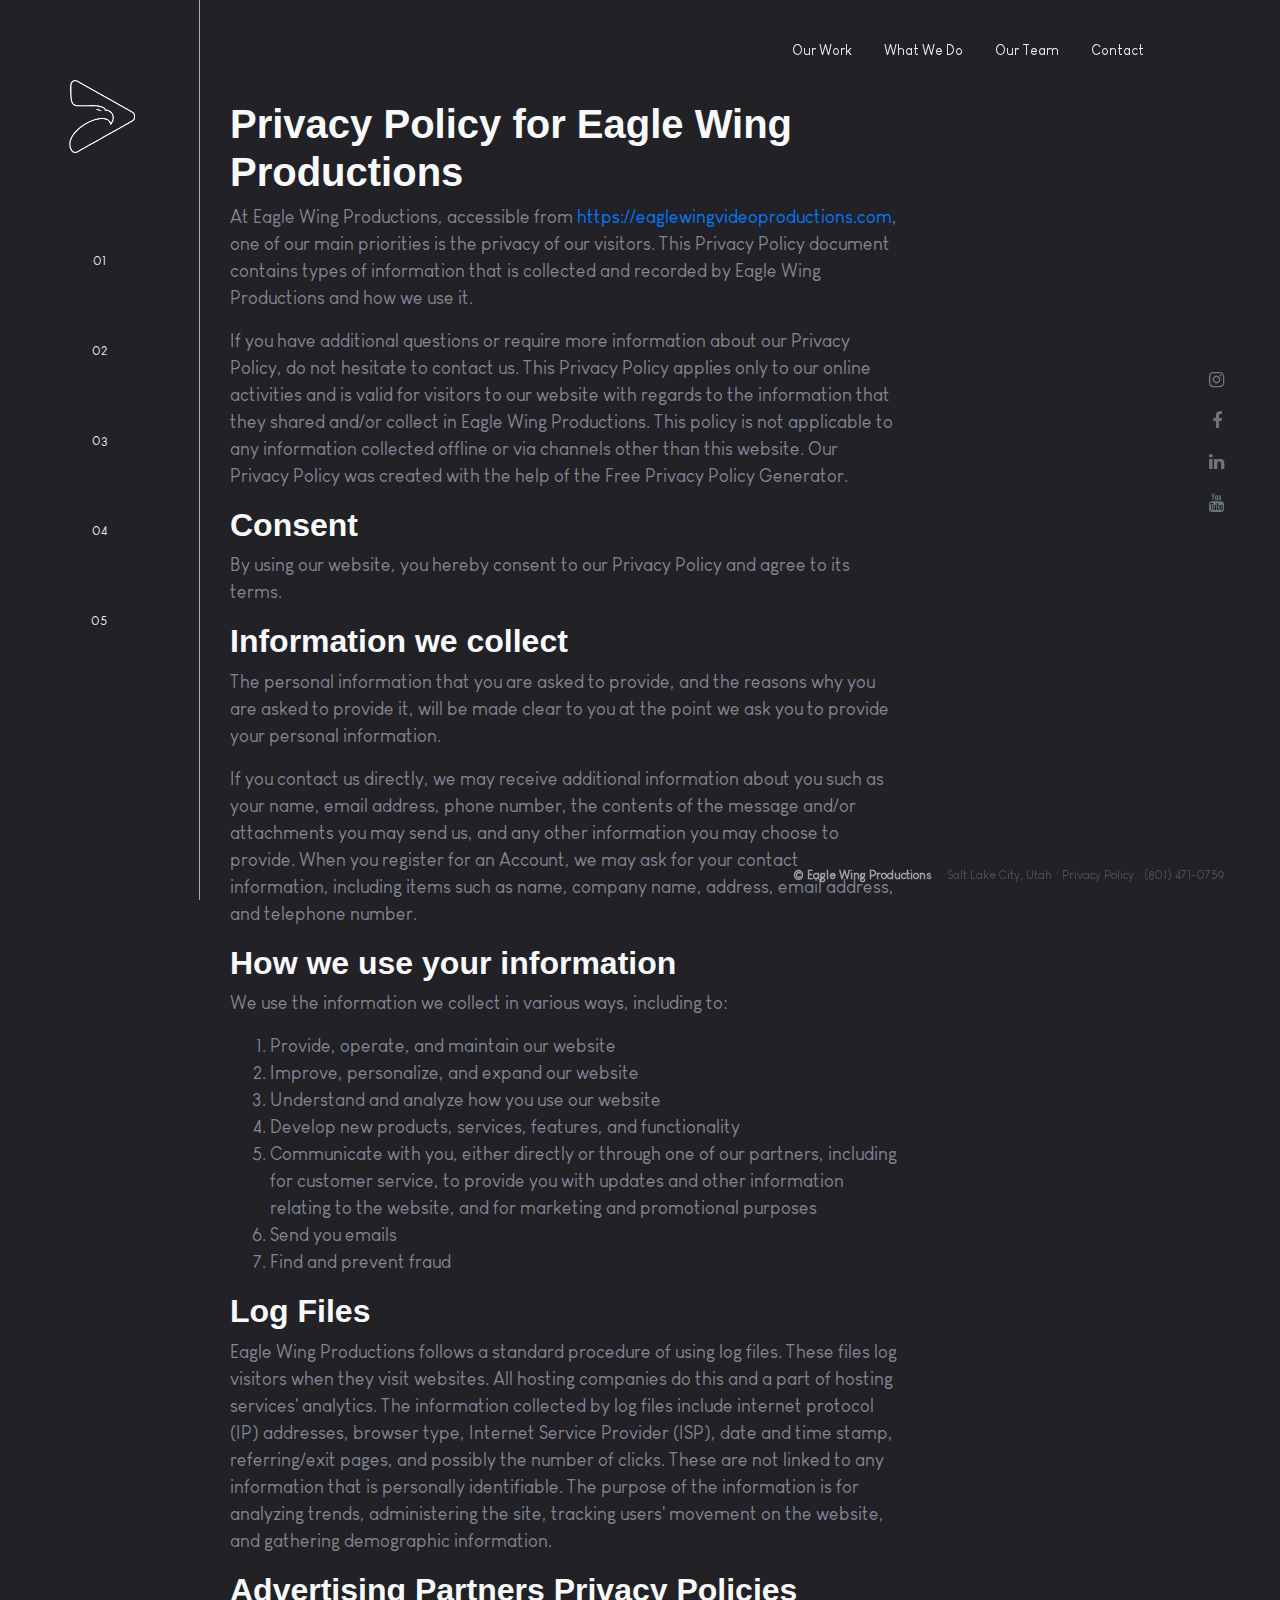
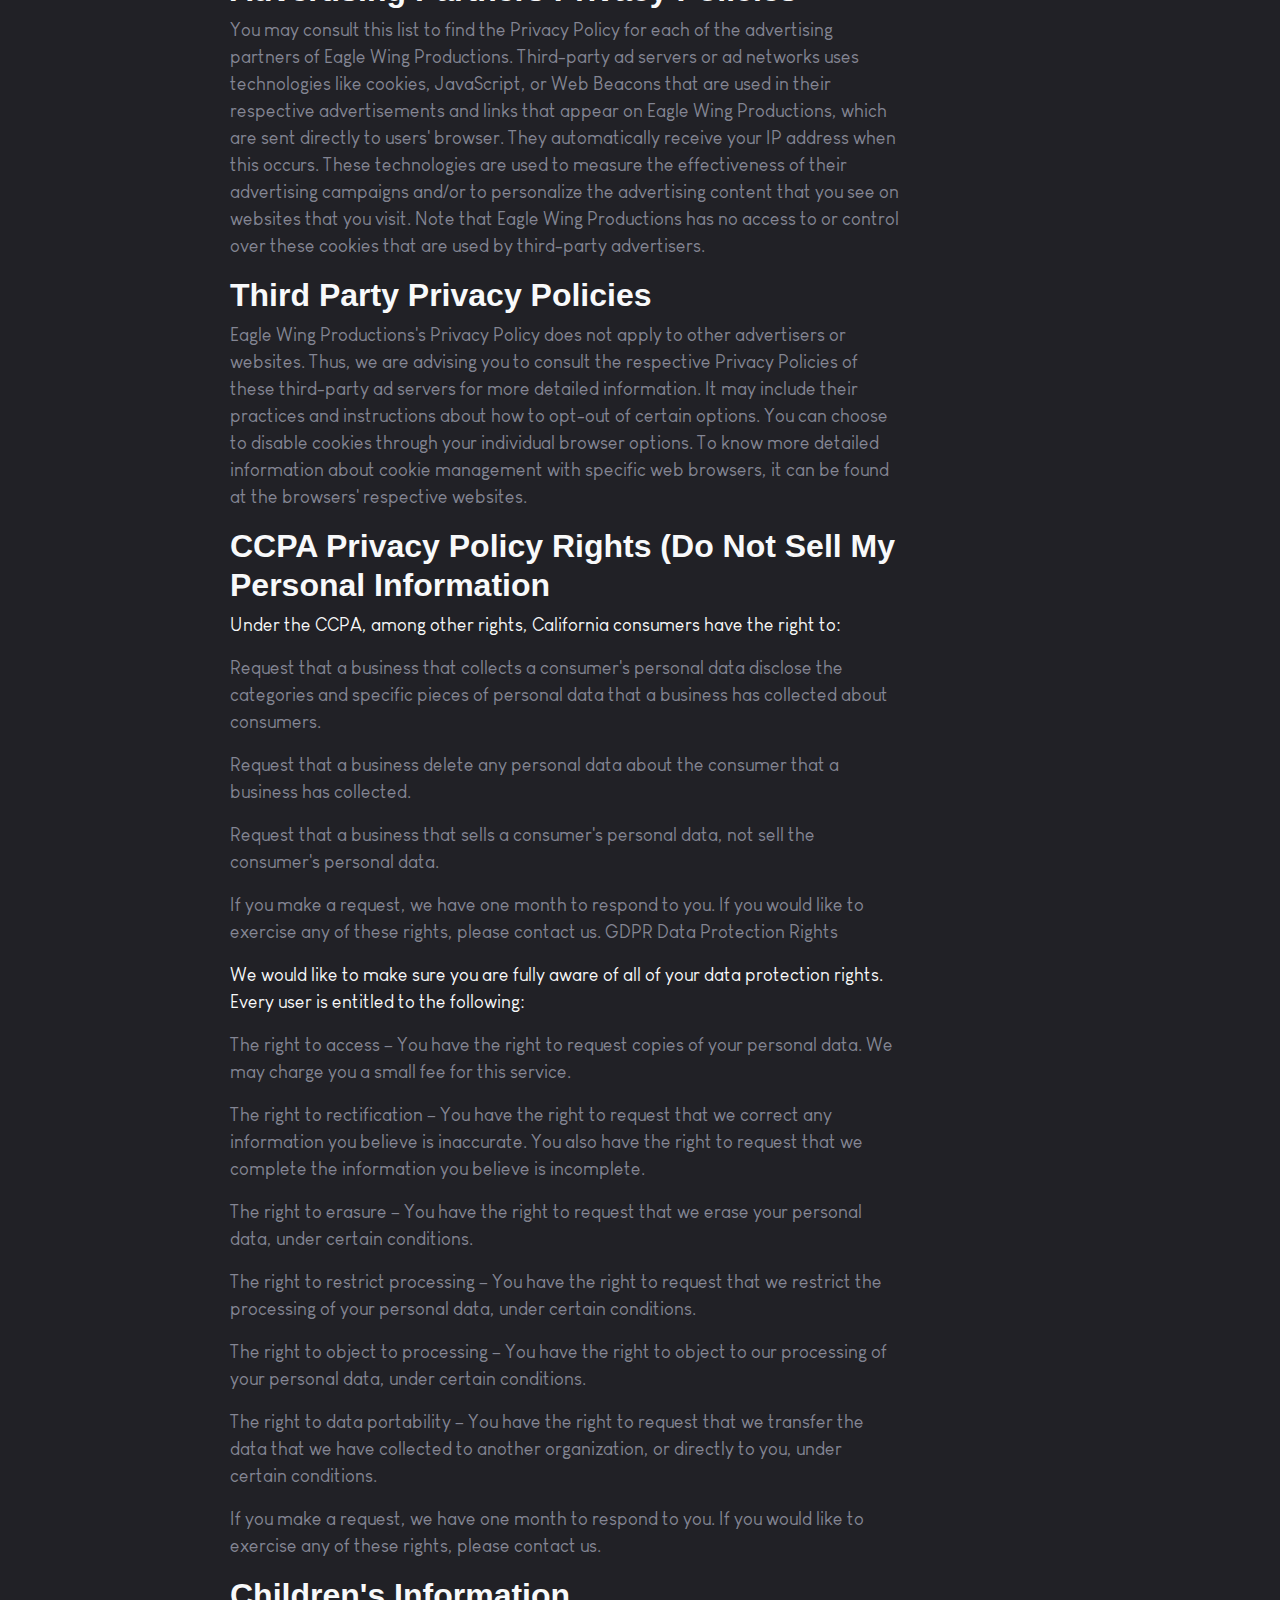
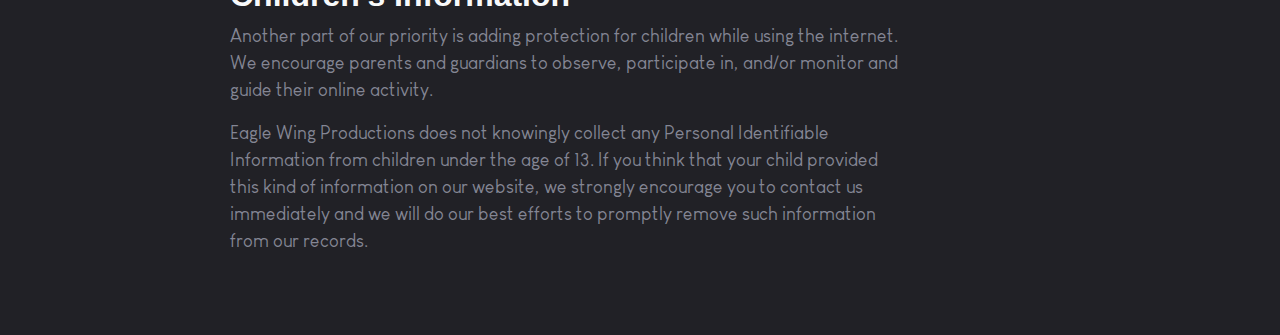
==== commit 29017540: "FIX: bolded all heading fonts to 700" ====
--- a/privacy-policy.html
+++ b/privacy-policy.html
@@ -154,7 +154,7 @@
           <section class="section">
             <div class="container bottomBuffer">
               <div class="col-md-8">
-                <h1 class="text-light">
+                <h1 class="text-light bolded">
                   Privacy Policy for Eagle Wing Productions
                 </h1>
                 <p>
@@ -179,14 +179,14 @@
                 </p>
               </div>
               <div class="col-md-8">
-                <h2 class="text-light">Consent</h2>
+                <h2 class="text-light bolded">Consent</h2>
                 <p>
                   By using our website, you hereby consent to our Privacy Policy
                   and agree to its terms.
                 </p>
               </div>
               <div class="col-md-8">
-                <h2 class="text-light">Information we collect</h2>
+                <h2 class="text-light bolded">Information we collect</h2>
                 <p>
                   The personal information that you are asked to provide, and
                   the reasons why you are asked to provide it, will be made
@@ -204,7 +204,7 @@
                 </p>
               </div>
               <div class="col-md-8">
-                <h2 class="text-light">How we use your information</h2>
+                <h2 class="text-light bolded">How we use your information</h2>
                 <p>
                   We use the information we collect in various ways, including
                   to:
@@ -227,7 +227,7 @@
                 </ol>
               </div>
               <div class="col-md-8">
-                <h2 class="text-light">Log Files</h2>
+                <h2 class="text-light bolded">Log Files</h2>
                 <p>
                   Eagle Wing Productions follows a standard procedure of using
                   log files. These files log visitors when they visit websites.
@@ -243,7 +243,7 @@
                 </p>
               </div>
               <div class="col-md-8">
-                <h2 class="text-light">
+                <h2 class="text-light bolded">
                   Advertising Partners Privacy Policies
                 </h2>
                 <p>
@@ -262,7 +262,7 @@
                 </p>
               </div>
               <div class="col-md-8">
-                <h2 class="text-light">Third Party Privacy Policies</h2>
+                <h2 class="text-light bolded">Third Party Privacy Policies</h2>
                 <p>
                   Eagle Wing Productions's Privacy Policy does not apply to
                   other advertisers or websites. Thus, we are advising you to
@@ -276,7 +276,7 @@
                 </p>
               </div>
               <div class="col-md-8">
-                <h2 class="text-light">
+                <h2 class="text-light bolded">
                   CCPA Privacy Policy Rights (Do Not Sell My Personal
                   Information
                 </h2>
@@ -344,7 +344,7 @@
                 </p>
               </div>
               <div class="col-md-8">
-                <h2 class="text-light">Children's Information</h2>
+                <h2 class="text-light bolded">Children's Information</h2>
                 <p>
                   Another part of our priority is adding protection for children
                   while using the internet. We encourage parents and guardians
--- a/css/app.css
+++ b/css/app.css
@@ -36,6 +36,10 @@
 h5,
 h6 {
   font-family: "Century Gothic Bold", Arial, Helvetica, sans-serif;
+}
+
+.bolded {
+  font-weight: 700;
 }
 
 a#showreelBtn {
